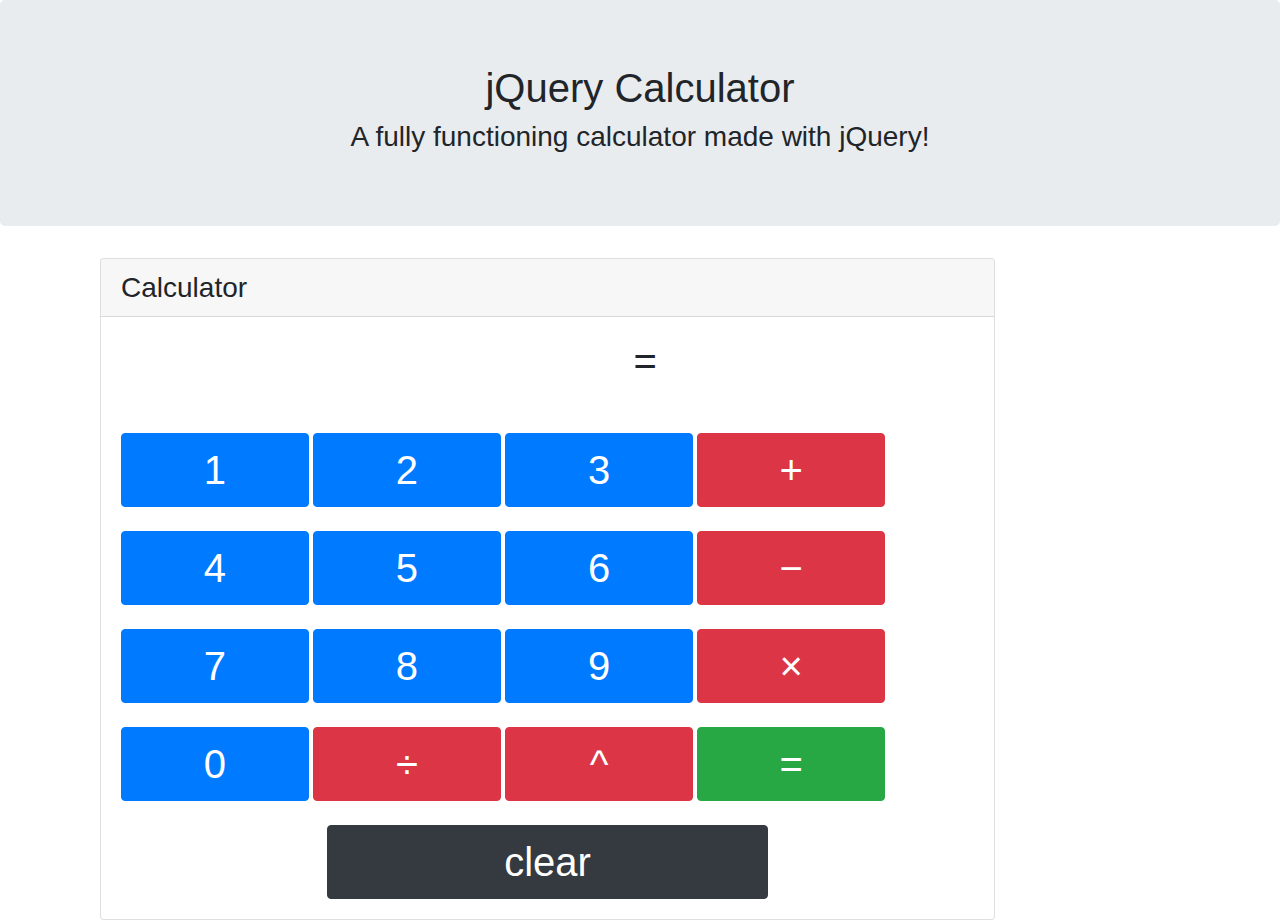
==== index.html @ d1792ab1 "updating styling" ====
<!DOCTYPE html>
<html lang="en">

<head>
  <meta charset="UTF-8">
  <title>jQuery Calculator</title>

  <!-- Added link to the jQuery Library -->
  <script src="https://cdnjs.cloudflare.com/ajax/libs/jquery/3.2.1/jquery.min.js"></script>

  <!-- Added a link to Bootstrap-->
  <link rel="stylesheet" href="https://maxcdn.bootstrapcdn.com/bootstrap/4.0.0/css/bootstrap.min.css">

  <!-- Added a link to our external stylesheet-->
  <link rel="stylesheet" href="style.css">

</head>

<body>

  <!-- Jumbotron for Title -->
  <div class="jumbotron">
    <h1 class="text-center">jQuery Calculator</h1>
    <h3 class="text-center">A fully functioning calculator made with jQuery!</h3>
  </div>

  <div class="container">

    

      <!-- Calculator Card -->
      <div class="col-lg-10 ">
        <div class="card">
          <h3 class="card-header">Calculator</h3>

          <div class="col-lg-12">
           
              
              <div class="card-body row">

                <h1 id="first-number" class="col-3"></h1>
                <h1 id="operator" class="col-1"></h1>
                <h1 id="second-number" class="col-3"></h1>
               
                <h1 class="col-1">=</h1>
                <h1 id="result" class="col-3"></h1>
              </div>
           
          </div>

          <div class="card-body">
            <button id="button-1" class="btn btn-primary number" value="1"><span>1</span></button>
            <button id="button-2" class="btn btn-primary number" value="2"><span>2</span></button>
            <button id="button-3" class="btn btn-primary number" value="3"><span>3</span></button>
            <button id="button-plus" class="btn btn-danger operator" value="plus"><span>+</span></button>
            <br><br>
            <button id="button-4" class="btn btn-primary number" value="4"><span>4</span></button>
            <button id="button-5" class="btn btn-primary number" value="5"><span>5</span></button>
            <button id="button-6" class="btn btn-primary number" value="6"><span>6</span></button>
            <button id="button-minus" class="btn btn-danger operator" value="minus"><span>&minus;</span></button>
            <br><br>
            <button id="button-7" class="btn btn-primary number" value="7"><span>7</span></button>
            <button id="button-8" class="btn btn-primary number" value="8"><span>8</span></button>
            <button id="button-9" class="btn btn-primary number" value="9"><span>9</span></button>
            <button id="button-multiply" class="btn btn-danger operator" value="times"><span>&times;</span></button>
            <br><br>
            <button id="button-0" class="btn btn-primary number" value="0"><span>0</span></button>
            <button id="button-divide" class="btn btn-danger operator" value="divide"><span>&divide;</span></button>
            <button id="button-power" class="btn btn-danger operator" value="power"><span>^</span></button>
            <button id="button-equal" class="btn btn-success equal" value="equals"><span>=</span></button>
            <br><br>
            <div class="row justify-content-center">
            <button id="button-clear" class="btn btn-dark clear" value="clear"><span>clear</span></button>
          </div>
          </div>
        </div>
      </div>

      <!-- Result Card -->

   
  </div>

  <script src="index.js"></script>
</body>

</html>
---- style.css ----
/* Select all spans that are immediate children of buttons */
button > span {
    font-size: 2.5rem;
}
.btn{
    width: 22%;
}
#button-clear{
    width: 50% !important;
}

.container{
    margin: auto;
}
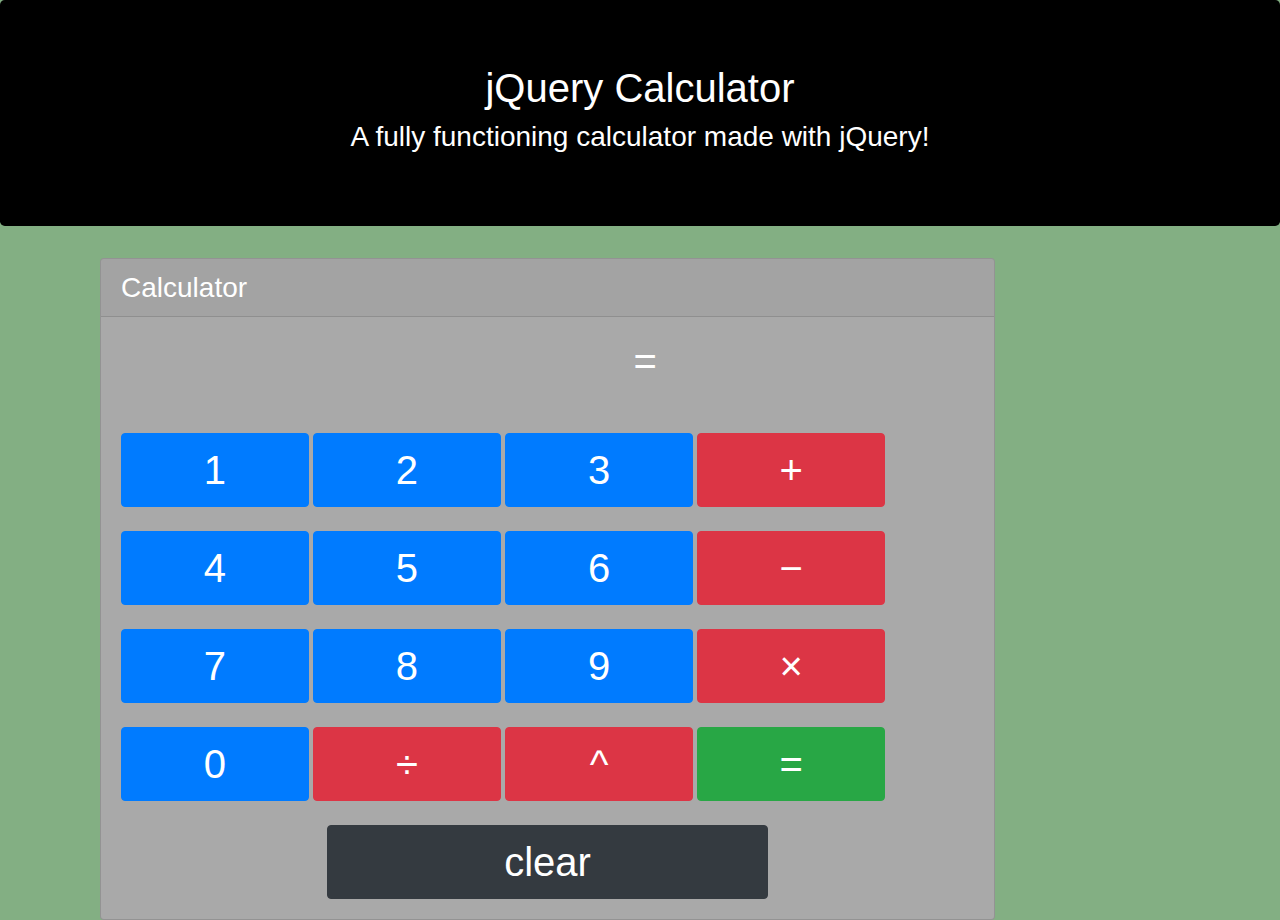
==== commit 7333255e: "updated styling and error handling" ====
--- a/index.html
+++ b/index.html
@@ -2,86 +2,92 @@
 <html lang="en">
 
 <head>
-  <meta charset="UTF-8">
-  <title>jQuery Calculator</title>
+    <meta charset="UTF-8">
+    <title>jQuery Calculator</title>
 
-  <!-- Added link to the jQuery Library -->
-  <script src="https://cdnjs.cloudflare.com/ajax/libs/jquery/3.2.1/jquery.min.js"></script>
+    <!-- Added link to the jQuery Library -->
+    <script src="https://cdnjs.cloudflare.com/ajax/libs/jquery/3.2.1/jquery.min.js"></script>
 
-  <!-- Added a link to Bootstrap-->
-  <link rel="stylesheet" href="https://maxcdn.bootstrapcdn.com/bootstrap/4.0.0/css/bootstrap.min.css">
+    <!-- Added a link to Bootstrap-->
+    <link rel="stylesheet" href="https://maxcdn.bootstrapcdn.com/bootstrap/4.0.0/css/bootstrap.min.css">
 
-  <!-- Added a link to our external stylesheet-->
-  <link rel="stylesheet" href="style.css">
+    <!-- Added a link to our external stylesheet-->
+    <link rel="stylesheet" href="style.css">
 
 </head>
 
 <body>
 
-  <!-- Jumbotron for Title -->
-  <div class="jumbotron">
-    <h1 class="text-center">jQuery Calculator</h1>
-    <h3 class="text-center">A fully functioning calculator made with jQuery!</h3>
-  </div>
+    <!-- Jumbotron for Title -->
+    <div class="jumbotron">
+        <h1 class="text-center">jQuery Calculator</h1>
+        <h3 class="text-center">A fully functioning calculator made with jQuery!</h3>
+    </div>
 
-  <div class="container">
+    <div class="container">
 
-    
 
-      <!-- Calculator Card -->
-      <div class="col-lg-10 ">
-        <div class="card">
-          <h3 class="card-header">Calculator</h3>
 
-          <div class="col-lg-12">
-           
-              
-              <div class="card-body row">
+        <!-- Calculator Card -->
+        <div class="col-lg-10 ">
+            <div class="card calcBody">
+                <h3 class="card-header">Calculator</h3>
+                <div class="d-none errorMsg" id="fne">Please select a first number, second number, and operator</div>
+                <hr class="lineBreak d-none">
+                <div class="d-none errorMsg" id="oas">Operator already selected: </div>
+                <hr class="lineBreak d-none">
+                <div class="col-lg-12">
 
-                <h1 id="first-number" class="col-3"></h1>
-                <h1 id="operator" class="col-1"></h1>
-                <h1 id="second-number" class="col-3"></h1>
-               
-                <h1 class="col-1">=</h1>
-                <h1 id="result" class="col-3"></h1>
-              </div>
-           
-          </div>
 
-          <div class="card-body">
-            <button id="button-1" class="btn btn-primary number" value="1"><span>1</span></button>
-            <button id="button-2" class="btn btn-primary number" value="2"><span>2</span></button>
-            <button id="button-3" class="btn btn-primary number" value="3"><span>3</span></button>
-            <button id="button-plus" class="btn btn-danger operator" value="plus"><span>+</span></button>
-            <br><br>
-            <button id="button-4" class="btn btn-primary number" value="4"><span>4</span></button>
-            <button id="button-5" class="btn btn-primary number" value="5"><span>5</span></button>
-            <button id="button-6" class="btn btn-primary number" value="6"><span>6</span></button>
-            <button id="button-minus" class="btn btn-danger operator" value="minus"><span>&minus;</span></button>
-            <br><br>
-            <button id="button-7" class="btn btn-primary number" value="7"><span>7</span></button>
-            <button id="button-8" class="btn btn-primary number" value="8"><span>8</span></button>
-            <button id="button-9" class="btn btn-primary number" value="9"><span>9</span></button>
-            <button id="button-multiply" class="btn btn-danger operator" value="times"><span>&times;</span></button>
-            <br><br>
-            <button id="button-0" class="btn btn-primary number" value="0"><span>0</span></button>
-            <button id="button-divide" class="btn btn-danger operator" value="divide"><span>&divide;</span></button>
-            <button id="button-power" class="btn btn-danger operator" value="power"><span>^</span></button>
-            <button id="button-equal" class="btn btn-success equal" value="equals"><span>=</span></button>
-            <br><br>
-            <div class="row justify-content-center">
-            <button id="button-clear" class="btn btn-dark clear" value="clear"><span>clear</span></button>
-          </div>
-          </div>
+                    <div class="card-body row">
+
+                        <h1 id="first-number" class="col-3"></h1>
+                        <h1 id="operator" class="col-1"></h1>
+                        <h1 id="second-number" class="col-3"></h1>
+
+                        <h1 class="col-1">=</h1>
+                        <h1 id="result" class="col-3"></h1>
+                    </div>
+
+                </div>
+
+                <div class="card-body">
+                    <button id="button-1" class="btn btn-primary number" value="1"><span>1</span></button>
+                    <button id="button-2" class="btn btn-primary number" value="2"><span>2</span></button>
+                    <button id="button-3" class="btn btn-primary number" value="3"><span>3</span></button>
+                    <button id="button-plus" class="btn btn-danger operator" value="plus"><span>+</span></button>
+                    <br><br>
+                    <button id="button-4" class="btn btn-primary number" value="4"><span>4</span></button>
+                    <button id="button-5" class="btn btn-primary number" value="5"><span>5</span></button>
+                    <button id="button-6" class="btn btn-primary number" value="6"><span>6</span></button>
+                    <button id="button-minus" class="btn btn-danger operator"
+                        value="minus"><span>&minus;</span></button>
+                    <br><br>
+                    <button id="button-7" class="btn btn-primary number" value="7"><span>7</span></button>
+                    <button id="button-8" class="btn btn-primary number" value="8"><span>8</span></button>
+                    <button id="button-9" class="btn btn-primary number" value="9"><span>9</span></button>
+                    <button id="button-multiply" class="btn btn-danger operator"
+                        value="times"><span>&times;</span></button>
+                    <br><br>
+                    <button id="button-0" class="btn btn-primary number" value="0"><span>0</span></button>
+                    <button id="button-divide" class="btn btn-danger operator"
+                        value="divide"><span>&divide;</span></button>
+                    <button id="button-power" class="btn btn-danger operator" value="power"><span>^</span></button>
+                    <button id="button-equal" class="btn btn-success equal" value="equals"><span>=</span></button>
+                    <br><br>
+                    <div class="row justify-content-center">
+                        <button id="button-clear" class="btn btn-dark clear" value="clear"><span>clear</span></button>
+                    </div>
+                </div>
+            </div>
         </div>
-      </div>
 
-      <!-- Result Card -->
+        <!-- Result Card -->
 
-   
-  </div>
 
-  <script src="index.js"></script>
+    </div>
+
+    <script src="index.js"></script>
 </body>
 
 </html>--- a/style.css
+++ b/style.css
@@ -11,4 +11,23 @@
 
 .container{
     margin: auto;
+}
+.errorMsg{
+    color: red;
+    font-size: 30px;
+    text-align: center;
+}
+
+body{
+    background-color: #83AF83;
+}
+
+.jumbotron{
+    background-color: black;
+    color: white;
+}
+
+.calcBody{
+    background-color: darkgray;
+    color: white;
 }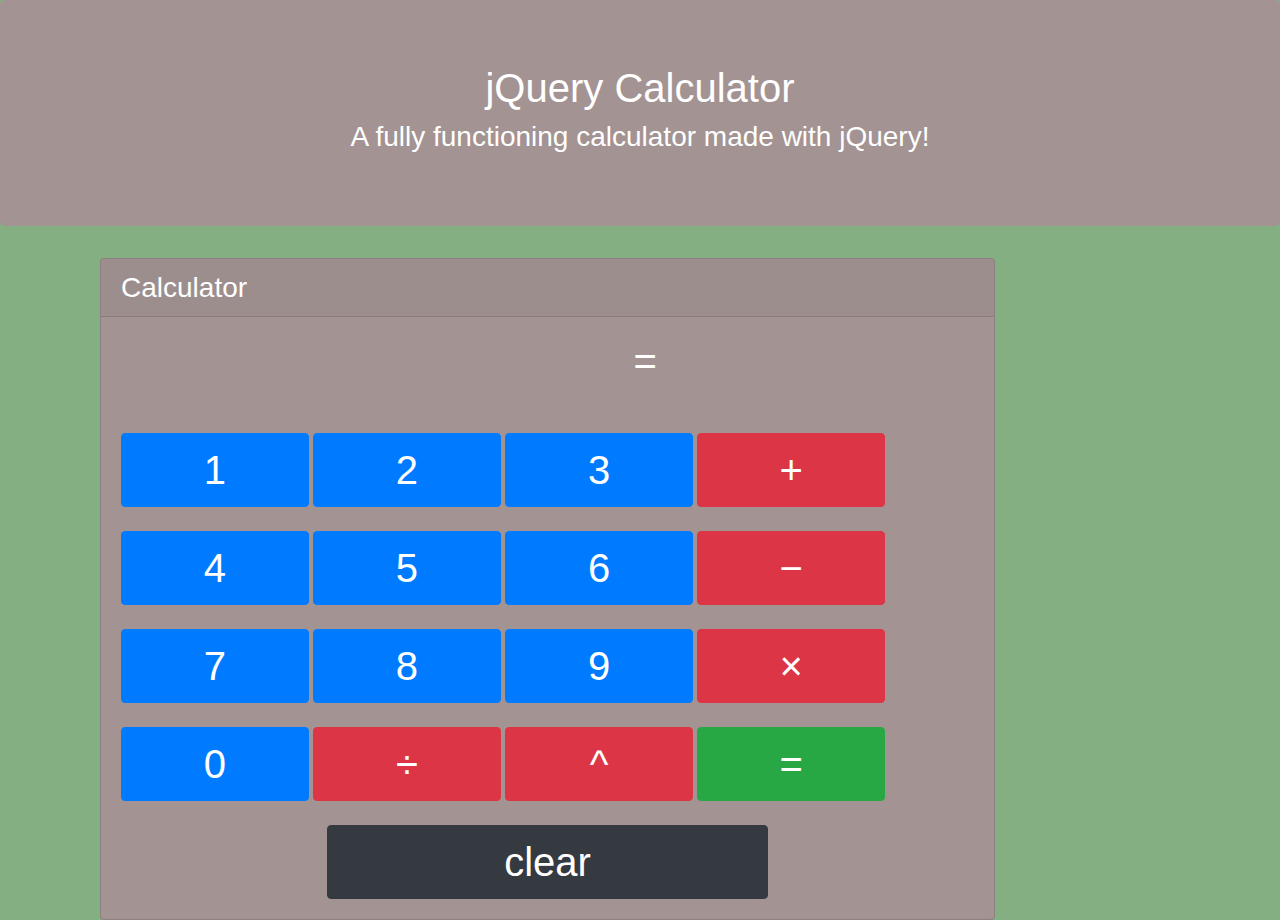
==== commit 3601ae79: "updating comments" ====
--- a/index.html
+++ b/index.html
@@ -4,14 +4,8 @@
 <head>
     <meta charset="UTF-8">
     <title>jQuery Calculator</title>
-
-    <!-- Added link to the jQuery Library -->
     <script src="https://cdnjs.cloudflare.com/ajax/libs/jquery/3.2.1/jquery.min.js"></script>
-
-    <!-- Added a link to Bootstrap-->
     <link rel="stylesheet" href="https://maxcdn.bootstrapcdn.com/bootstrap/4.0.0/css/bootstrap.min.css">
-
-    <!-- Added a link to our external stylesheet-->
     <link rel="stylesheet" href="style.css">
 
 </head>
@@ -25,8 +19,6 @@
     </div>
 
     <div class="container">
-
-
 
         <!-- Calculator Card -->
         <div class="col-lg-10 ">
@@ -82,9 +74,6 @@
             </div>
         </div>
 
-        <!-- Result Card -->
-
-
     </div>
 
     <script src="index.js"></script>
--- a/style.css
+++ b/style.css
@@ -23,11 +23,11 @@
 }
 
 .jumbotron{
-    background-color: black;
+    background-color: #A39393;
     color: white;
 }
 
 .calcBody{
-    background-color: darkgray;
+    background-color: #A39393;
     color: white;
-}+}
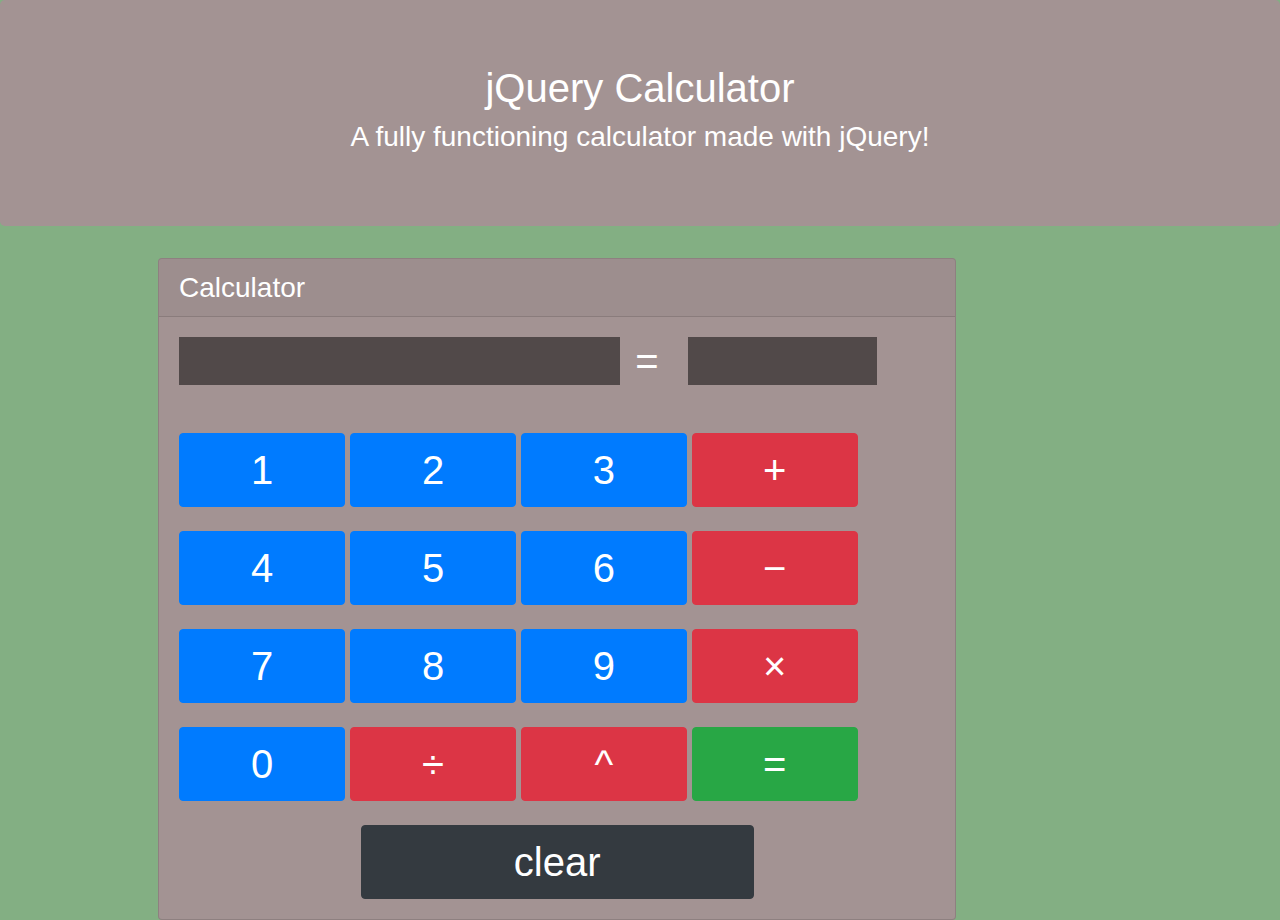
==== commit 21ccc57f: "updating color" ====
--- a/index.html
+++ b/index.html
@@ -31,13 +31,13 @@
                 <div class="col-lg-12">
 
 
-                    <div class="card-body row">
+                    <div class="card-body row" id="screen">
 
                         <h1 id="first-number" class="col-3"></h1>
                         <h1 id="operator" class="col-1"></h1>
                         <h1 id="second-number" class="col-3"></h1>
 
-                        <h1 class="col-1">=</h1>
+                        <h1 class="col-1" id = "eq">=</h1>
                         <h1 id="result" class="col-3"></h1>
                     </div>
 
--- a/style.css
+++ b/style.css
@@ -11,6 +11,7 @@
 
 .container{
     margin: auto;
+    width: 80%;
 }
 .errorMsg{
     color: red;
@@ -31,3 +32,28 @@
     background-color: #A39393;
     color: white;
 }
+/* #first-number
+#second-number
+{
+    background-color: white;
+    opacity: 50%;
+    color: black;
+} */
+
+
+#first-number,
+#second-number,
+#operator, 
+#result{
+    background-color: black;
+    opacity: 50%;
+    color: white;
+}
+
+#eq{
+margin-right: 5px;
+}
+/* 
+#screen{
+
+} */